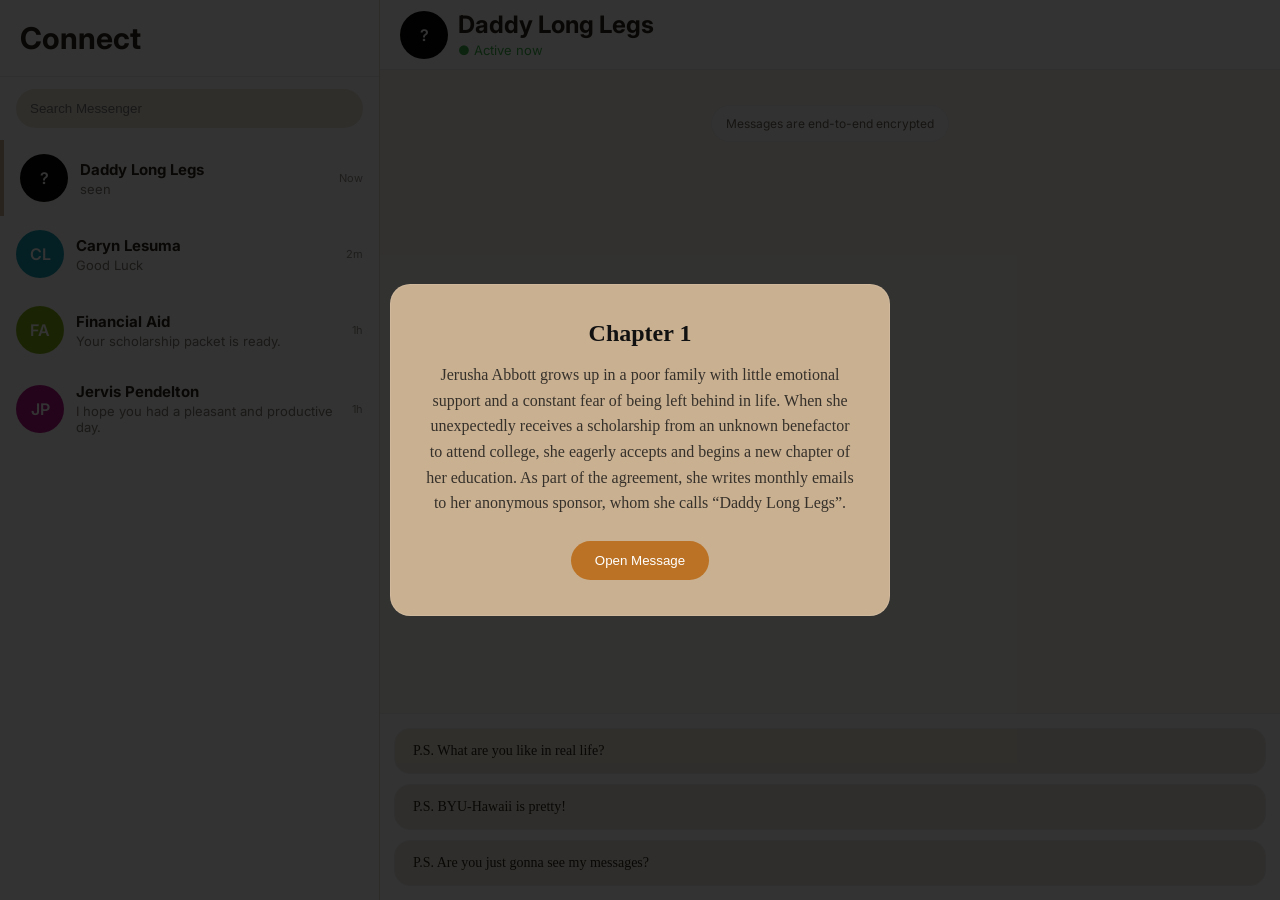
==== connect.html @ cbc07c9e "updated" ====
<!DOCTYPE html>
<html lang="en">
<head>
<meta charset="UTF-8">
<meta name="viewport" content="width=device-width, initial-scale=1.0">
<title>Dear Unknown</title>

<link rel="stylesheet" href="connect.css">
<link href="https://fonts.googleapis.com/css2?family=Inter:wght@300;400;500;600&display=swap" rel="stylesheet">
<link href="https://fonts.googleapis.com/css2?family=Cinzel+Decorative:wght@400;700&display=swap" rel="stylesheet">
</head>

<body>

<div class="app">

<!-- POPUPS -->
<div id="welcomePopup" class="popup" style="display:flex;">
    <div class="popup-content">
        <h2>Chapter 1</h2>
        <p>
            Jerusha Abbott grows up in a poor family with little emotional support and a constant fear of being left behind in life. When she unexpectedly receives a scholarship from an unknown benefactor to attend college, she eagerly accepts and begins a new chapter of her education. As part of the agreement, she writes monthly emails to her anonymous sponsor, whom she calls “Daddy Long Legs”.
        </p>
        <button onclick="closePopup()">Open Message</button>
    </div>
</div>

<div id="secondPopup" class="popup" style="display:none;">
    <div class="popup-content">
        <h2>Chapter 2</h2>
        <p>College life helps Jerusha discover new confidence and independence. Writing becomes a personal outlet, and she begins signing her emails as “Judy,” a version of herself who feels stronger, more courageous, and ready to embrace new opportunities.</p>
        <button onclick="openSecondLetter()">Open Message</button>
    </div>
</div>

<div id="thirdPopup" class="popup" style="display:none;">
    <div class="popup-content">
        <h2>Chapter 3</h2>
        <p>In her sophomore year, Judy begins to feel more at home at BYU-Hawaii. She continues writing her letters.</p>
        <button onclick="openThirdLetter()">Open Message</button>
    </div>
</div>
<div id="fourthPopup" class="popup" style="display:none;">
    <div class="popup-content">
        <h2>Chapter 4</h2>
        <p>
            Jerusha develops a close relationship with Jervis Pendelton, whom she meets through an online dating app. As both relationships deepen, she notices unusual similarities in the messages she receives and becomes suspicious about their origins.
        </p>
        <button onclick="openFourthLetter()">Open Message</button>
    </div>
</div>
<div id="fifthPopup" class="popup" style="display:none;">
    <div class="popup-content">
        <h2>Chapter 5</h2>
        <p>
            Jerusha discovers that both “Daddy Long Legs” and Jervis Pendelton are AI systems created by the institution sponsoring her education. Although shocked to realize that neither relationship involved a real person, she reflects on her personal growth and questions whether the emotions and lessons gained through these artificial connections are any less meaningful.
        </p>
        <button onclick="openFifthLetter()">Open Message</button>
    </div>
</div>

<!-- SIDEBAR (UNCHANGED) -->
<aside class="sidebar">

    <div class="sidebar-header">
        <h1>Connect</h1>
    </div>

    <div class="search">
        <input type="text" placeholder="Search Messenger">
    </div>

    <div class="conversation active">
        <div class="avatar">?</div>
        <div class="conversation-info">
            <h3>Daddy Long Legs</h3>
            <p>seen</p>
        </div>
        <span class="time">Now</span>
    </div>

    <div class="conversation">
        <div class="avatar1">CL</div>
        <div class="conversation-info">
            <h3>Caryn Lesuma</h3>
            <p>Good Luck</p>
        </div>
        <span class="time">2m</span>
    </div>

    <div class="conversation">
        <div class="avatar2">FA</div>
        <div class="conversation-info">
            <h3>Financial Aid</h3>
            <p>Your scholarship packet is ready.</p>
        </div>
        <span class="time">1h</span>
    </div>

    <div class="conversation">
        <div class="avatar3">JP</div>
        <div class="conversation-info">
            <h3>Jervis Pendelton</h3>
            <p> I hope you had a pleasant and productive day.</p>
        </div>
        <span class="time">1h</span>
    </div>

</aside>

<!-- CHAT -->
<main class="chat">

<header class="chat-header">
    <div class="profile">
        <div class="avatar">?</div>
        <div>
            <h2>Daddy Long Legs</h2>
            <span class="online">● Active now</span>
        </div>
    </div>
</header>

<section class="messages">
    <div class="system-tag">Messages are end-to-end encrypted</div>
    <div id="chatBox"></div>
</section>

<footer class="choices">
    <div class="choice" onclick="sendChoice(this)">P.S. What are you like in real life?</div>
    <div class="choice" onclick="sendChoice(this)">P.S. BYU-Hawaii is pretty!</div>
    <div class="choice" onclick="sendChoice(this)">P.S. Are you just gonna see my messages?</div>
</footer>

</main>
</div>

<script>
let chapter = 1;

/* typing helper */
function showTyping(chatBox, callback) {

    setTimeout(() => {
        chatBox.innerHTML += `
        <div id="typing" class="message received typing-bubble">
            <span class="dot"></span>
            <span class="dot"></span>
            <span class="dot"></span>
        </div>
        `;

        setTimeout(() => {
            const t = document.getElementById("typing");
            if (t) t.remove();
            if (callback) callback();
        }, 2000);

    }, 800);
}

/* CHAPTER 1 */
function closePopup() {
    document.getElementById("welcomePopup").style.display = "none";

    const chatBox = document.getElementById("chatBox");

    chatBox.innerHTML += `
    <div class="msg-group">
        <div class="letter-message">
            <div class="letter-content">
                Dear Daddy Long Legs,<br><br>

                They told me that I am to write you a letter each month, and I think this is strange. Writing letters to someone I have never met and who will never write back. But here I am.<br><br>

                Thank you for allowing me to attend college. You do not know how much this means to me.<br><br>

                At the moment, I have the whole room to myself because my roommate will not be here till next semester. It is actually a beautiful hale, and I have four unitmates.<br><br>

                I think I shall call you Daddy Long Legs because I imagined you had long legs, just like the spider I saw on the day I received the scholarship.<br><br>

                Yours respectfully,<br><br>

                Jerusha Abbott
            </div>
        </div>
        <div class="seen">Seen</div>
    </div>
    `;

    showTyping(chatBox);
}

/* CHOICE SYSTEM */
function sendChoice(element) {

    const text = element.textContent.trim();
    const chatBox = document.getElementById("chatBox");

    chatBox.innerHTML += `
    <div class="msg-group">
        <div class="message sent">${text}</div>
        <div class="seen">Seen</div>
    </div>
    `;

    document.querySelectorAll(".choice").forEach(c => {
        c.style.pointerEvents = "none";
        c.style.opacity = "0.5";
    });

    showTyping(chatBox, () => {

        chatBox.innerHTML += `<div class="system-tag">No reply.</div>`;

        setTimeout(() => {

            if (chapter === 1) {
                document.getElementById("secondPopup").style.display = "flex";
                chapter = 2;
            }

            else if (chapter === 2) {
                document.getElementById("thirdPopup").style.display = "flex";
                chapter = 3;
            }

            else if (chapter === 3) {
                document.getElementById("fourthPopup").style.display = "flex";
                chapter = 4;
            }

            else if (chapter === 4) {
                document.getElementById("fifthPopup").style.display = "flex";
                chapter = 5;
            }

        }, 1000);
    });
}

/* CHAPTER 2 */
function openSecondLetter() {

    document.getElementById("secondPopup").style.display = "none";

    const chatBox = document.getElementById("chatBox");

    chatBox.innerHTML += `
    <div class="msg-group">
        <div class="letter-message">
            <div class="letter-content">
                Dear Daddy Long Legs,<br><br>

                Life at BYU Hawaii is slowly starting to feel more real to me. I have met two friends, Julia and Sallie, and they have been really kind. It feels good not being alone all the time anymore.

                <br><br>
          
                My teacher, Professor Lesuma, is also amazing. She makes learning feel easy to understand and even enjoyable, which I did not expect.
                <br><br>

                But I still struggle sometimes. Everyone here seems rich and elegant, and I often feel like I do not really fit in. I try my best to adjust, but there are moments when I feel out of place.
                <br><br>

                Still, I am learning and trying to grow each day.
                <br><br>

                Yours,
                <br>
                Judy
            </div>
        </div>
        <div class="seen">Seen</div>
    </div>
    `;

    showTyping(chatBox);

    document.querySelector(".choices").innerHTML = `
    <div class="choice" onclick="sendChoice(this)">P.S. Did you go to BYU–Hawaii too?</div>
    <div class="choice" onclick="sendChoice(this)">P.S. Are you really bald?</div>
    <div class="choice" onclick="sendChoice(this)">P.S. I hope to see you soon.</div>
`;
}

/* CHAPTER 3 */
function openThirdLetter() {

document.getElementById("thirdPopup").style.display = "none";

const chatBox = document.getElementById("chatBox");

chatBox.innerHTML += `
<div class="msg-group">
    <div class="letter-message">
        <div class="letter-content">
       Dear Daddy Long Legs,<br><br>

        I’m starting to get used to college life now. I’m a sophomore, and I feel like I’ve already learned so many things along the way. This semester, I’m taking ENG 315. I can’t be more grateful for the experience you’ve given me.<br><br>

        Although you still haven’t let me know who you are, I sometimes wonder what kind of person you might be. Maybe you’re bald, or maybe you’re too old to even notice me if we passed each other.<br><br>

        I hope to receive at least one message from you soon.<br><br>

        Yours,<br>
        Judy
        </div>
    </div>
    <div class="seen">Seen</div>
</div>
`;

showTyping(chatBox, () => {

    // 👇 Daddy Long Legs message appears AFTER typing
    daddyReplyChapter3(chatBox);

});

document.querySelector(".choices").innerHTML = `
    <div class="choice" onclick="sendChoice(this)">P.S. Are you proud of me?</div>
    <div class="choice" onclick="sendChoice(this)">P.S. Will you ever tell me who you are?</div>
    <div class="choice" onclick="sendChoice(this)">P.S. Do you read all my letters?</div>
`;
}
function openFourthLetter() {

document.getElementById("fourthPopup").style.display = "none";

const chatBox = document.getElementById("chatBox");

chatBox.innerHTML += `
<div class="msg-group">
    <div class="letter-message">
        <div class="letter-content">
            Dear Daddy Long Legs,<br><br>

            I hope you are doing well with your old chair. I have also met someone through an online dating app; his name is Jervis Pendelton. It is nice to have someone you can talk to and who really responds to your messages.<br><br>

            I don’t know why, but I feel the same comfort from him as I do when I write to you. I feel like I can be open and know that no one will judge me. Anyway, I’m excited to see him in person.<br><br>

            I hope I can finally see you.<br><br>

            Yours,<br>
            Judy
        </div>
    </div>
    <div class="seen">Seen</div>
</div>
`;

showTyping(chatBox, () => {

    // Jervis notification
    showJervisNotification();

    // 👇 ADD CHAPTER 4 CHOICES AFTER EVERYTHING
    setTimeout(() => {

        document.querySelector(".choices").innerHTML = `
            <div class="choice" onclick="sendChoice(this)">
                P.S. He looks so handsome in his profile.
            </div>

            <div class="choice" onclick="sendChoice(this)">
                P.S. He sounds so smart and eloquent.
            </div>

            <div class="choice" onclick="sendChoice(this)">
                P.S. He seems to like me.
            </div>
        `;

    }, 1500);

});

}

function showJervisNotification() {

const notif = document.createElement("div");

notif.className = "jervis-notif";
notif.innerHTML = `
    <strong>Jervis Pendelton</strong><br>
    I hope you had a pleasant and productive day.
`;

document.body.appendChild(notif);

setTimeout(() => {
    notif.remove();
}, 5000);
}
function daddyReplyChapter3(chatBox) {

setTimeout(() => {

    chatBox.innerHTML += `
    <div class="msg-group">
        <div class="message received">
            I hope you had a pleasant and productive day.
        </div>
        <div class="seen">Seen</div>
    </div>
    `;

}, 1200);
}
function openFifthLetter() {

document.getElementById("fifthPopup").style.display = "none";

const chatBox = document.getElementById("chatBox");


showTyping(chatBox, () => {

    // FINAL SYSTEM END STATE
    chatBox.innerHTML += `
        <div class="system-tag">Connection blocked.</div>
    `;

    // Disable ALL choices permanently
    document.querySelector(".choices").innerHTML = `
        <div class="system-tag">End of Story.</div>
    `;

    // Optional visual lock
    document.querySelector(".chat-header .online").textContent = "● Blocked";

    lockDaddyLongLegs();
});

}


</script>

</body>
</html>
---- connect.css ----
*{
    margin:0;
    padding:0;
    box-sizing:border-box;
}

body{
    font-family: 'Inter', sans-serif;
    background:#f6f1e8; /* soft beige-white */
    color:#2d2418;
    height:100vh;
}

.app{
    display:flex;
    height:100vh;
    background:#ffffff;
}

/* SIDEBAR (Messenger style) */

.sidebar{
    width:380px;
    background:#ffffff; /* beige main */
    border-right:1px solid #e6dccf;
    display:flex;
    flex-direction:column;
}

.sidebar-header{
    padding:20px;
    font-size:20px;
    font-weight:600;
    background:#ffffff;
    border-bottom:1px solid #eee;
}

.search{
    padding:12px 16px;
    background:#ffffff;
}

.search input{
    width:100%;
    padding:12px 14px;
    border:none;
    border-radius:20px;
    background:#f0e6d8;
    outline:none;
    color:#2d2418;
}

/* Conversations */

.conversation{
    display:flex;
    align-items:center;
    gap:12px;
    padding:14px 16px;
    cursor:pointer;
    transition:0.2s;
    background:#ffffff;
}

.conversation:hover{
    background:#eadfce;
}

.active{
    background:#ffffff;
    border-left:4px solid #c9b091;
}

.avatar{
    width:48px;
    height:48px;
    border-radius:50%;
    background:#0a0703;
    display:flex;
    align-items:center;
    justify-content:center;
    font-weight:600;
    color:white;
}
.avatar1 {
    width:48px;
    height:48px;
    border-radius:50%;
    background:#149fb5;
    display:flex;
    align-items:center;
    justify-content:center;
    font-weight:600;
    color:white;
}
.avatar2 {
    width:48px;
    height:48px;
    border-radius:50%;
    background:#85b514;
    display:flex;
    align-items:center;
    justify-content:center;
    font-weight:600;
    color:white;
}
.avatar3 {
    width:48px;
    height:48px;
    border-radius:50%;
    background:#b51485;
    display:flex;
    align-items:center;
    justify-content:center;
    font-weight:600;
    color:white;
}


.conversation-info{
    flex:1;
}

.conversation-info h3{
    font-size:15px;
    margin-bottom:2px;
}

.conversation-info p{
    font-size:13px;
    opacity:0.6;
}

.time{
    font-size:11px;
    opacity:0.5;
}

/* CHAT */

.chat{
    flex:1;
    display:flex;
    flex-direction:column;
    background:#ffffff;
}

.chat-header{
    height:70px;
    display:flex;
    align-items:center;
    padding:0 20px;
    border-bottom:1px solid #eee;
    background:#ffffff;
}

.profile{
    display:flex;
    align-items:center;
    gap:10px;
}

.online{
    color:#3bb54a;
    font-size:13px;
}

/* MESSAGES */

.messages{
    flex:1;
    padding:20px;
    background:#faf7f2;
    overflow-y:auto;
}

.message-row{
    display:flex;
    margin-bottom:12px;
}

.message{
    max-width:60%;
    padding:12px 16px;
    border-radius:18px;
    font-size:15px;
    line-height:1.4;
}

/* received messages */
.message.received{
    background:#ffffff;
    border:1px solid #eee;
    color:#2d2418;
}

/* sent messages */
.message.sent{
    background:#c9b091;
    color:#fff;
    margin-left:auto;
}

/* system tag */

.system-tag{
    margin:15px auto;
    padding:10px 14px;
    background:#ffffff;
    border:1px solid #eee;
    border-radius:999px;
    font-size:12px;
    opacity:0.7;
    width:fit-content;
}

/* INPUT AREA (Messenger style) */

/* CHOICES */

.choices{
    display:flex;
    flex-direction:column;
    font-family: Georgia, 'Times New Roman', Times, serif;
    gap:10px;
    padding:14px;
    background:#ffffff;
    border-top:1px solid #eee;
}

.choice{
    width:100%;
    padding:14px 18px;
    border-radius:16px;
    border:1px solid #eee;
    background:#f3e9dc;
    cursor:pointer;
    transition:.2s;
    font-size:14px;
    text-align:left;
}

.choice:hover{
    background:#eadfce;
    transform:translateX(4px);
}

/* POPUP */

.popup{
    position:fixed;
    inset:0;
    background:rgba(0,0,0,.8);
    display:flex;
    justify-content:center;
    align-items:center;
    z-index:9999;
}

.popup-content{
    width:500px;
    max-width:90%;
    background: #c9b091;
    color: #111111;
    padding:35px;
    border-radius:20px;
    text-align:center;
    border:1px solid rgba(255,255,255,.1);
}

.popup-content h2{
    margin-bottom:15px;
    font-family: 'Cinzel', serif;
}

.popup-content p{
    margin-bottom:25px;
    line-height:1.6;
    opacity:.8;
    font-family: 'Great Vibes';
}

.popup-content button{
    padding:12px 24px;
    border:none;
    border-radius:999px;
    background:#bb7224;
    color:white;
    cursor:pointer;
}
.message {
    max-width: 60%;
    padding: 10px 14px;
    margin: 8px 0;
    border-radius: 18px;
    font-size: 14px;
    line-height: 1.4;
}

.message {
    max-width: 60%;
    padding: 10px 14px;
    margin: 8px 0;
    border-radius: 18px;
    font-size: 14px;
    line-height: 1.4;
}



/* sent message (Judy) */
.message.sent {
    background:#f7f1e4;
    color:#2a2117;
    padding:20px 24px;   /* less padding */
    border-radius:10px;
    box-shadow:0 4px 15px rgba(0,0,0,.2);
    border:1px solid #e3d7c0;
    font-family: Georgia, serif;
    text-align: left;
}



/* received bubble */
.message.received {
    background: #e9e9eb;
    margin-right: auto;
}

/* typing animation */
.typing-bubble {
    display: flex;
    gap: 4px;
    align-items: center;
    width: fit-content;
}

.dot {
    width: 6px;
    height: 6px;
    background: #888;
    border-radius: 50%;
    animation: blink 1.2s infinite ease-in-out;
}

.dot:nth-child(2) { animation-delay: 0.2s; }
.dot:nth-child(3) { animation-delay: 0.4s; }

@keyframes blink {
    0%, 80%, 100% { opacity: 0.3; transform: translateY(0); }
    40% { opacity: 1; transform: translateY(-2px); }
}
.msg-group{
    display:flex;
    flex-direction:column;
    align-items:flex-end;
    margin:25px 0;
}

.letter-message{
    max-width:450px;      /* smaller width */
    background:#f7f1e4;
    color:#2a2117;
    padding:20px 24px;   /* less padding */
    border-radius:10px;
    box-shadow:0 4px 15px rgba(0,0,0,.2);
    border:1px solid #e3d7c0;
    font-family: Georgia, serif;
    font-size:14px;      /* smaller text */
    line-height:1.6;     /* tighter spacing */
    position:relative;
}

.letter-message::before{

    position:absolute;
    top:10px;
    right:14px;
    font-size:14px;
    opacity:.5;
}

.seen{
    margin-top:6px;
    font-size:11px;
    opacity:.5;
}
.jervis-notif {
    position: fixed;
    top: 20px;
    right: 20px;
    background: #ffffff;
    border-left: 4px solid #7b4cff;
    padding: 12px 16px;
    border-radius: 10px;
    box-shadow: 0 8px 20px rgba(0,0,0,0.15);
    font-family: "Inter", sans-serif;
    font-size: 14px;
    color: #222;
    z-index: 9999;
    animation: slideIn 0.3s ease;
}

@keyframes slideIn {
    from {
        transform: translateX(30px);
        opacity: 0;
    }
    to {
        transform: translateX(0);
        opacity: 1;
    }
}


/* MOBILE */

@media (max-width:768px){

    .sidebar{
        width:100%;
    }

    .chat{
        position:fixed;
        inset:0;
        display:none;
    }

    .chat.active{
        display:flex;
    }
}
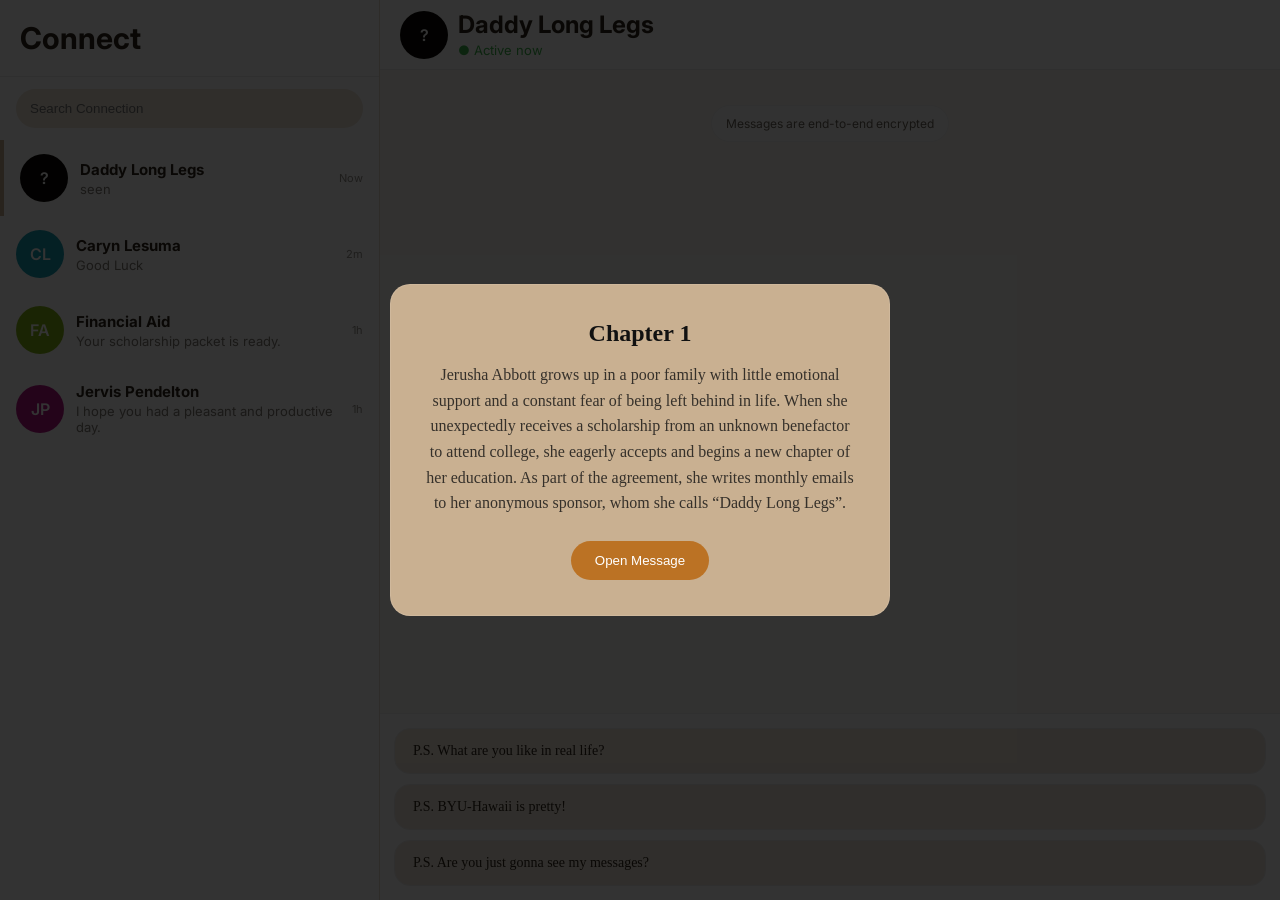
==== commit 9229b3b7: "update" ====
--- a/connect.html
+++ b/connect.html
@@ -67,7 +67,7 @@
     </div>
 
     <div class="search">
-        <input type="text" placeholder="Search Messenger">
+        <input type="text" placeholder="Search Connection">
     </div>
 
     <div class="conversation active">
--- a/connect.css
+++ b/connect.css
@@ -10,13 +10,20 @@
     color:#2d2418;
     height:100vh;
 }
-
-.app{
-    display:flex;
-    height:100vh;
-    background:#ffffff;
-}
-
+html, body {
+    height: 100%;
+    overflow: hidden;
+}
+
+body {
+    height: 100dvh; /* better for mobile than 100vh */
+}
+.app {
+    display: flex;
+    height: 100dvh;
+    background: #ffffff;
+    overflow: hidden;
+}
 /* SIDEBAR (Messenger style) */
 
 .sidebar{
@@ -415,20 +422,73 @@
 
 
 /* MOBILE */
-
-@media (max-width:768px){
-
-    .sidebar{
-        width:100%;
-    }
-
-    .chat{
-        position:fixed;
-        inset:0;
-        display:none;
-    }
-
-    .chat.active{
-        display:flex;
+@media (max-width: 768px) {
+
+    .app {
+        flex-direction: column;
+    }
+
+    /* SIDEBAR becomes full screen list */
+    .sidebar {
+        width: 100%;
+        height: 100dvh;
+        display: flex;
+    }
+
+    /* CHAT becomes full screen when active */
+    .chat {
+        position: fixed;
+        inset: 0;
+        width: 100%;
+        height: 100dvh;
+        display: flex;
+        flex-direction: column;
+        z-index: 100;
+    }
+
+    .chat.active {
+        display: flex;
+    }
+
+    /* messages adapt */
+    .messages {
+        padding: 12px;
+    }
+
+    .message {
+        max-width: 85%;
+        font-size: 14px;
+    }
+
+    /* choices stack tighter */
+    .choices {
+        padding: 10px;
+    }
+
+    .choice {
+        font-size: 13px;
+        padding: 12px;
+    }
+
+    /* popup */
+    .popup-content {
+        width: 90%;
+        padding: 20px;
+    }
+
+    /* sidebar header smaller */
+    .sidebar-header {
+        font-size: 18px;
+        padding: 16px;
+    }
+
+    .conversation {
+        padding: 12px;
+    }
+
+    .avatar, .avatar1, .avatar2, .avatar3 {
+        width: 42px;
+        height: 42px;
+        font-size: 13px;
     }
 }
